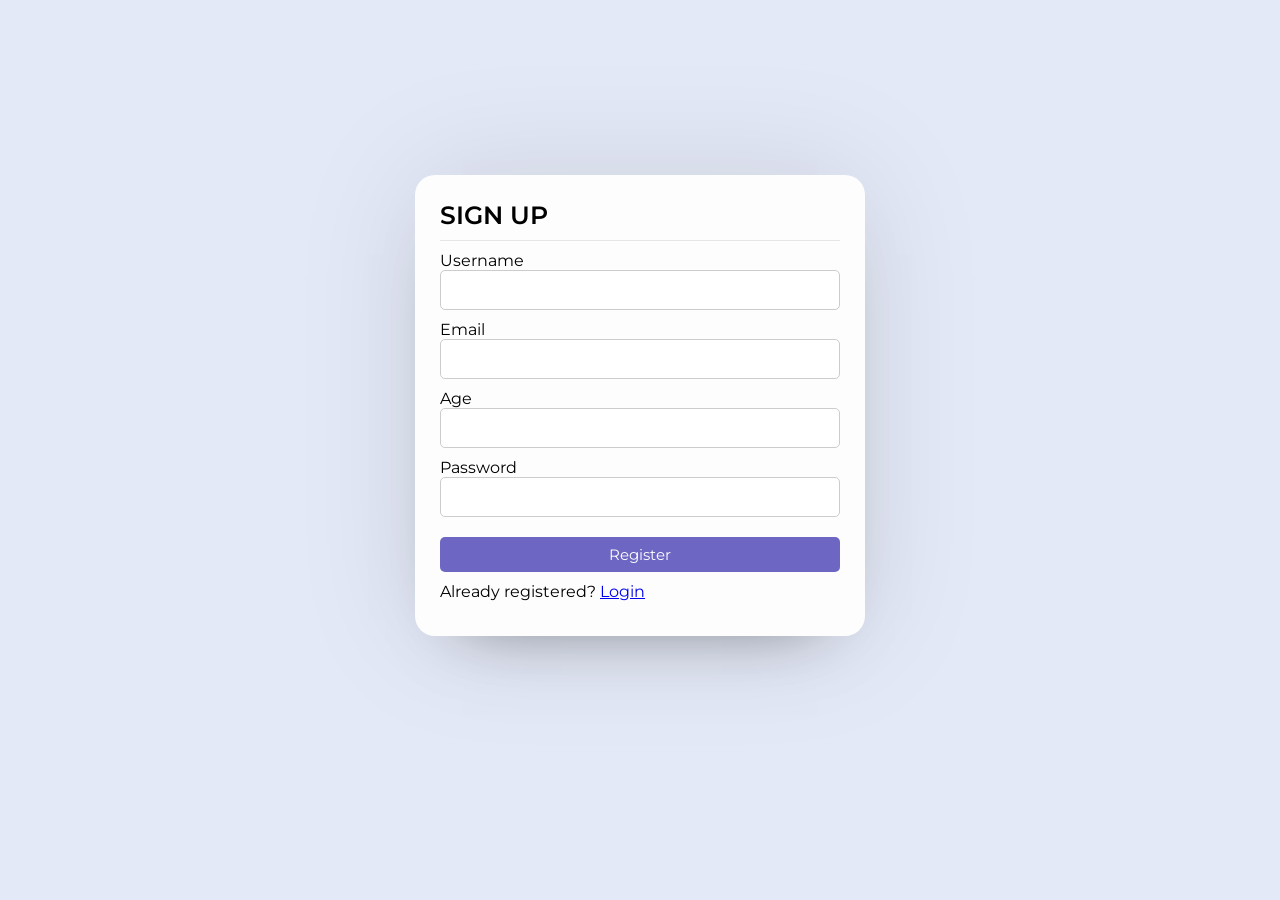
==== register.html @ bbef2f4b "basic UI and db connectivity" ====
<!DOCTYPE html>
<html lang="en">

<head>
  <meta charset="UTF-8">
  <meta name="viewport" content="width=device-width, initial-scale=1.0">
  <title>Register</title>
  <link rel="stylesheet" href="./style/style.css">
</head>

<body>
  <div class="container">
    <div class="box form-box">
      <header>SIGN UP</header>
      <form action="registration.php" method="post">
        <div class="field input">
          <label for="username">Username</label>
          <input type="text" name="username" id="username" autocomplete="off" required>
        </div>
        <div class="field input">
          <label for="email">Email</label>
          <input type="email" name="email" id="email" autocomplete="off" required>
        </div>
        <div class="field input">
          <label for="age">Age</label>
          <input type="number" name="age" id="age" autocomplete="off" required>
        </div>
        <div class="field input">
          <label for="password">Password</label>
          <input type="password" name="password" id="password" autocomplete="off" required>
        </div>
        <div class="field">
          <input type="submit" class="btn" name="submit" value="Register">
        </div>
        <div class="link">
          Already registered? <a href="./login.php">Login</a>
        </div>
      </form>
    </div>
  </div>
</body>

</html>
---- style/style.css ----
@import url('https://fonts.googleapis.com/css2?family=Montserrat:ital,wght@0,100;0,200;0,300;0,400;0,500;0,600;0,700;0,800;0,900;1,100;1,200;1,300;1,400;1,500;1,600;1,700;1,800;1,900&display=swap');

* {
  padding: 0;
  margin: 0;
  box-sizing: border-box;
  font-family: 'Montserrat', 'sans-serif';
}

body {
  background: #e4e9f7;
}

.container {
  display: flex;
  justify-content: center;
  align-items: center;
  min-height: 90vh;
}

.box {
  background-color: #fdfdfd;
  display: flex;
  flex-direction: column;
  padding: 25px;
  border-radius: 20px;
  box-shadow: 0 0 128px 0 rgba(0, 0, 0, 0.1),
    0 32px 64px -48px rgba(0, 0, 0, 0.5);
}

.form-box {
  width: 450px;
  margin: 0 10px;
}

.form-box header {
  font-size: 25px;
  font-weight: 600;
  padding-bottom: 10px;
  border-bottom: 1px solid #e6e6e6;
  margin-bottom: 10px;
}

.form-box form .field {
  margin-bottom: 10px;
  display: flex;
  flex-direction: column;
}

.form-box form .input input {
  height: 40px;
  width: 100%;
  font-size: 16px;
  padding: 0 10px;
  border-radius: 5px;
  border: 1px solid #ccc;
  outline: none;
}

.btn {
  height: 35px;
  background-color: rgba(76, 68, 182, 0.808);
  border: none;
  border-radius: 5px;
  color: #fff;
  font-size: 15px;
  cursor: pointer;
  transition: all .3s;
  margin-top: 10px;
  padding: 0 10px;
}

.btn:hover {
  opacity: 0.83;
}

.submit {
  width: 100%;
}

.link {
  margin-bottom: 10px;
}
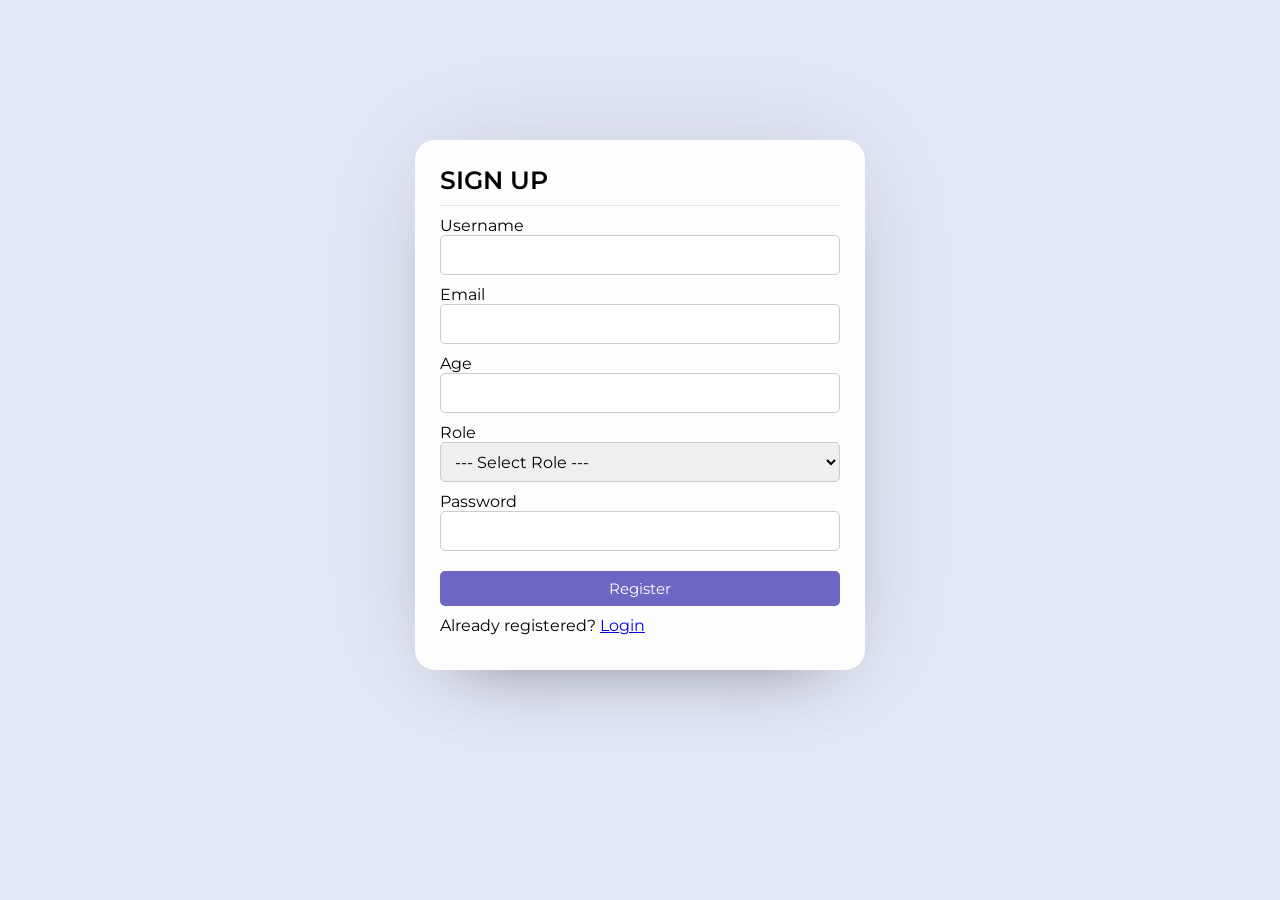
==== commit 119e6f2a: "more changes to login and registration" ====
--- a/register.html
+++ b/register.html
@@ -15,19 +15,27 @@
       <form action="registration.php" method="post">
         <div class="field input">
           <label for="username">Username</label>
-          <input type="text" name="username" id="username" autocomplete="off" required>
+          <input type="text" name="username" class="ip" id="username" autocomplete="off" required>
         </div>
         <div class="field input">
           <label for="email">Email</label>
-          <input type="email" name="email" id="email" autocomplete="off" required>
+          <input type="email" name="email" class="ip" id="email" autocomplete="off" required>
         </div>
         <div class="field input">
           <label for="age">Age</label>
-          <input type="number" name="age" id="age" autocomplete="off" required>
+          <input type="number" name="age" class="ip" id="age" autocomplete="off" required>
+        </div>
+        <div class="field input">
+          <label for="role">Role</label>
+          <select name="role" id="role" class="ip">
+            <option value="">--- Select Role ---</option>
+            <option value="elderly">Elderly</option>
+            <option value="volunteer">Volunteer</option>
+          </select>
         </div>
         <div class="field input">
           <label for="password">Password</label>
-          <input type="password" name="password" id="password" autocomplete="off" required>
+          <input type="password" name="password" class="ip" id="password" autocomplete="off" required>
         </div>
         <div class="field">
           <input type="submit" class="btn" name="submit" value="Register">
--- a/style/style.css
+++ b/style/style.css
@@ -47,7 +47,7 @@
   flex-direction: column;
 }
 
-.form-box form .input input {
+.form-box form .input .ip {
   height: 40px;
   width: 100%;
   font-size: 16px;
